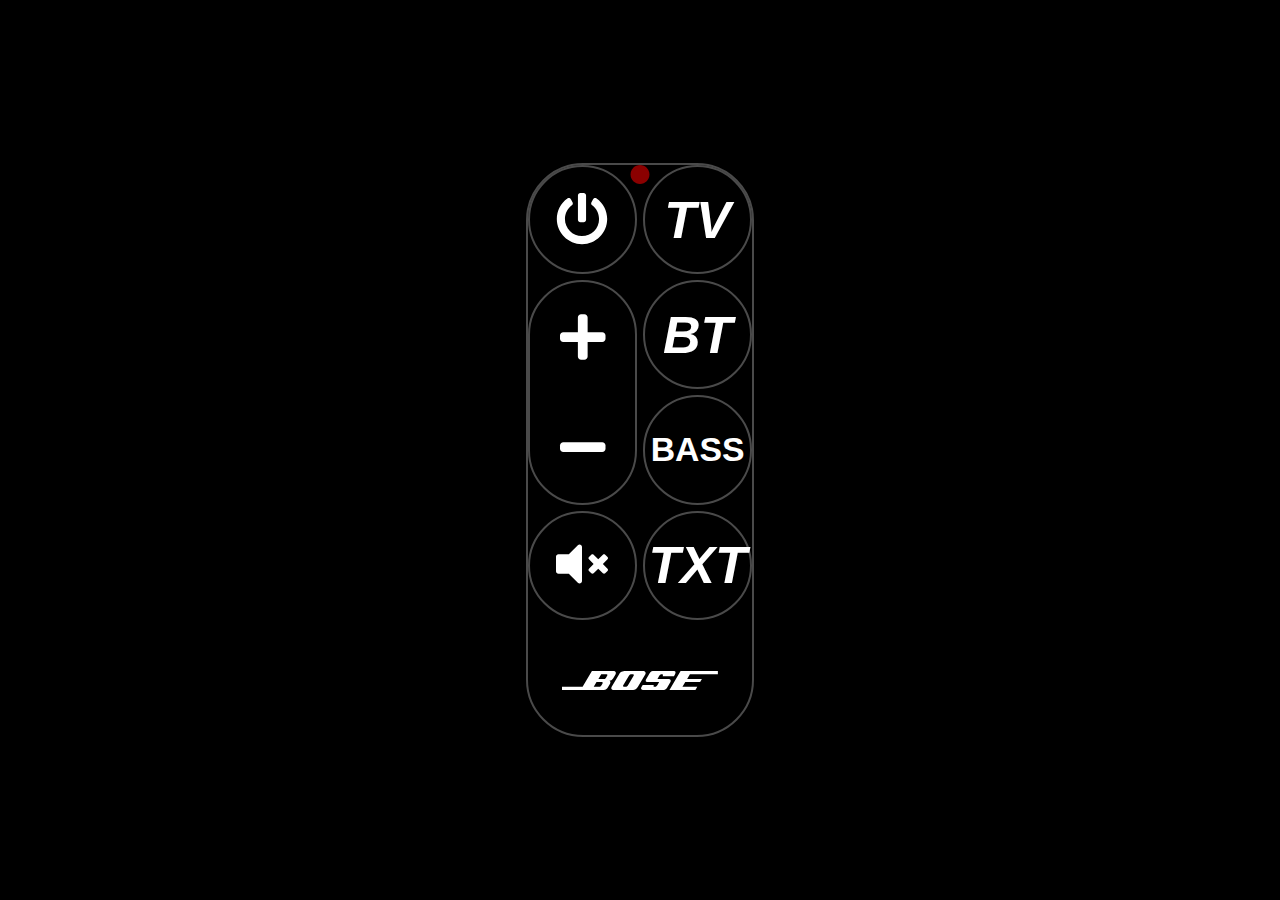
==== bose_tv_speaker.html @ 86d84da2 "Add Bose TV Speaker remote" ====
<!doctype html>
<html lang=en>
<head>
<meta charset=utf-8>
<meta name=viewport content="width=device-width, initial-scale=1, maximum-scale=1">
<meta name="mobile-web-app-capable" content="yes">
<title>Bose TV Speaker Remote</title>
<script defer src="fa/selection.min.js"></script>
<style>
html {
	height: 100%;
}
body {
	height: 100%;
	margin: 0;
	display: grid;
	place-items: center;
	line-height: 1;
	background-color: black;
	color: white;
	font-size: 52px;
}
device {
	height: calc(2.1em * 5 + 6px * (5 - 1));
	width: calc(2.1em * 2 + 6px * (2 - 1));
	display: grid;
	grid: repeat(5, 1fr) / repeat(2, 1fr);
	grid-gap: 6px;
	border: 2px solid rgb(74 74 74);
	border-radius: 1.1em;
}
#led {
	color: darkred;
}
device div {
	display: grid;
}
device div, device button {
	border: 2px solid rgb(74 74 74);
	border-radius: 16em;
}
device div > div {
	margin: -0.2em;
}
device span {
	display: grid;
	justify-content: center;
	align-items: center;
}
device span.led {
	grid-column: 1 / -1;
	justify-items: center;
}
device > :nth-child(-n+3) {
	grid-row: 1;
}
device > :nth-of-type(1) {
	grid-column: 1;
}
device > :nth-of-type(2) {
	grid-column: 2;
}
device > button {
	padding: 0px;
}
device button {
	font-size: unset;
	line-height: unset;
	font-weight: bold;
	background-color: unset;
	color: unset;
	touch-action: none;
}
device button:focus {
	outline: none;
}
device span.cols-2 {
	grid-column: span 2;
}
device div.rows-2 {
	grid-template-rows: repeat(2, 1fr);
	grid-row: span 2;
}
device div.rows-2 button {
	border: none;
}
device button .left-1 {
	transform: translateX(-0.1em);
}
device button .left-1.grow-4-x-4 {
	transform: scaleX(1.2);
	clip-path: inset(-0.14em);
}
device button[data-keycode=KEY_BASSBOOST] {
	font-size: 0.65em;
}
</style>
</head>
<body>
<device data-keymap="bose_tv_speaker-raw">
	<span class="led">
		<i id="led" class="fas fa-circle" data-fa-transform="shrink-10 up-14"></i>
	</span>

	<button data-keycode="KEY_SOUND"><i class="fas fa-power-off"></i></button>
	<button data-keycode="KEY_TV"><i class="">TV</i></button>

	<div class="rows-2">
		<button data-keycode="KEY_VOLUMEUP" data-delays="0.1,0.1,0.1,0.1"><i class="fas fa-plus"></i></button>
		<button data-keycode="KEY_VOLUMEDOWN" data-delays="0.1,0.1,0.1,0.1"><i class="fas fa-minus"></i></button>
	</div>

	<button data-keycode="KEY_BLUETOOTH"><i class="">BT</i></button>
	<button data-keycode="KEY_BASSBOOST">BASS</button>

	<button data-keycode="KEY_MUTE"><i class="fas fa-volume-mute"></i></button>
	<button data-keycode="KEY_TEXT"><i class="">TXT</i></button>

	<span class="cols-2"><img src="assets/bose-logo.svg" width=156 height=19></span>
</device>
<script type="text/javascript">
	let touchstart = (event) => {
		event.preventDefault();
		let button = event.target.closest('button');
		if (!button) return;
		console.log(event.type, button.dataset.keycode)
		let data = {
			"keymap": button.closest('device').dataset.keymap,
			"keycode": button.dataset.keycode,
		};
		if (button.dataset.hasOwnProperty('delays')) {
			data.delays = button.dataset.delays
		}
		let led = document.getElementById('led');
		led.style = "color:red";
		let query = Object.entries(data).map(([k, v]) => escape(k) + '=' + escape(v)).join('&');
		let xhr = new XMLHttpRequest();
		xhr.open("POST", "/cgi-bin/ir-ctl-send?" + query);
		xhr.addEventListener("load", () => {
			led.style = "";
			msg = xhr.status + " " + xhr.statusText + ":\n" + xhr.response;
			if (xhr.status >= 200 && xhr.status < 300) {
				if (xhr.response) {
					console.warn(msg);
					alert(msg);
				}
			} else {
				console.error(msg);
				alert(msg);
			}
		});
		xhr.addEventListener("error", () => {
			led.style = "";
			alert("Error trying to connect to server");
		});
		xhr.send();
	};
	let touchend = (event) => {
		let button = event.target.closest('button');
		if (!button) return;
		event.preventDefault();
		console.log(event.type, button.dataset.keycode)
	};
	let buttondown = (event) => {
		if (event.button == 0) touchstart(event)
	}
	let buttonup = (event) => {
		if (event.button == 0) touchend(event)
	}
	[...document.getElementsByTagName('device')].forEach(element => {
		element.addEventListener('touchstart', touchstart);
		element.addEventListener('mousedown', buttondown);
		element.addEventListener('touchend', touchend);
		element.addEventListener('mouseup', buttonup);
	});
</script>
</body>
</html>
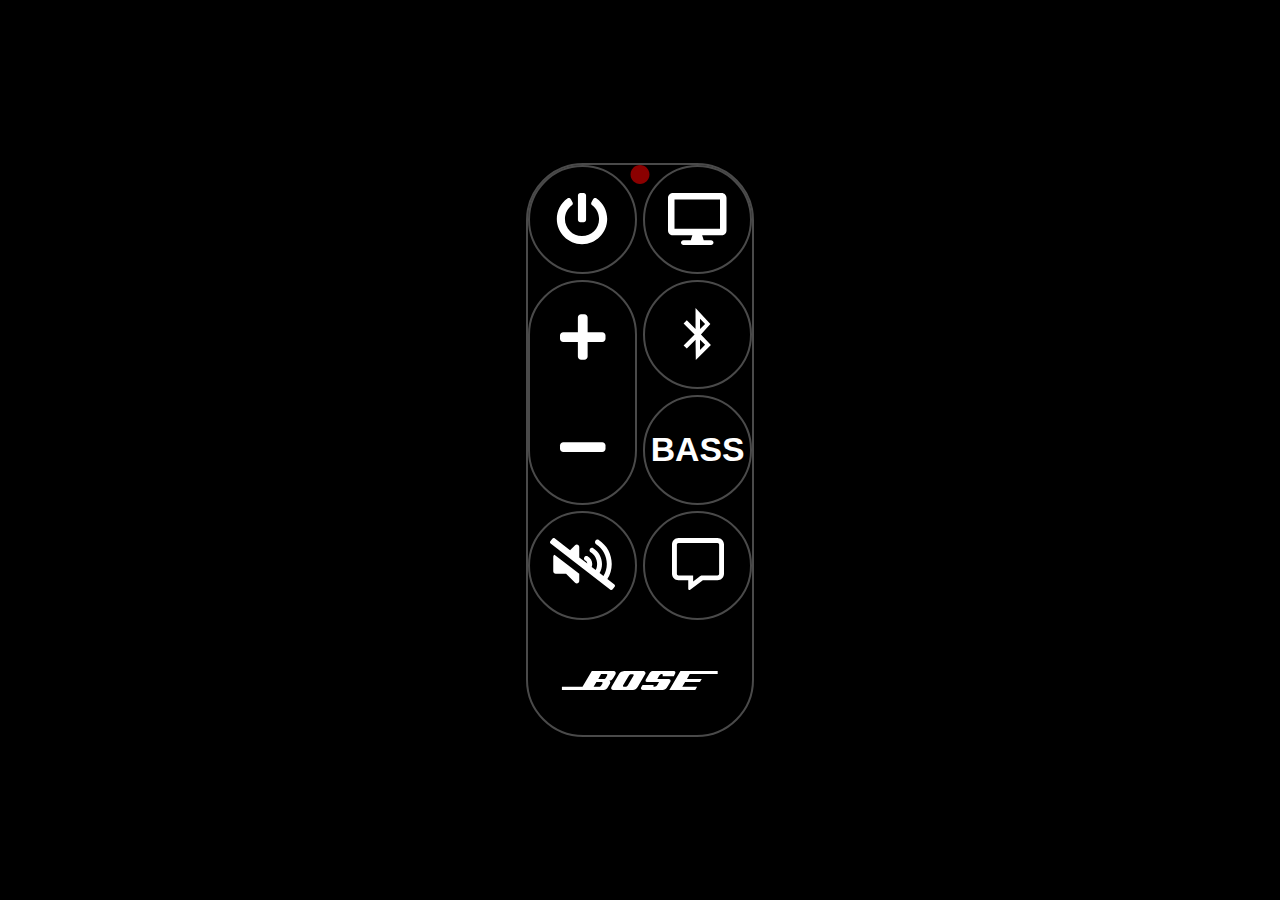
==== commit 3b36b406: "Add more SVG assets for Bose TV Speaker remote" ====
--- a/bose_tv_speaker.html
+++ b/bose_tv_speaker.html
@@ -4,7 +4,10 @@
 <meta charset=utf-8>
 <meta name=viewport content="width=device-width, initial-scale=1, maximum-scale=1">
 <meta name="mobile-web-app-capable" content="yes">
+<link rel="manifest" href="site.webmanifest">
+<link rel="icon" href="assets/icon-192.png" type="image/png" sizes="192x192">
 <title>Bose TV Speaker Remote</title>
+<script defer src="common.js"></script>
 <script defer src="fa/selection.min.js"></script>
 <style>
 html {
@@ -94,6 +97,9 @@
 device button[data-keycode=KEY_BASSBOOST] {
 	font-size: 0.65em;
 }
+device .fa-bose {
+	font-size: 0.364em;
+}
 </style>
 </head>
 <body>
@@ -103,20 +109,20 @@
 	</span>
 
 	<button data-keycode="KEY_SOUND"><i class="fas fa-power-off"></i></button>
-	<button data-keycode="KEY_TV"><i class="">TV</i></button>
+	<button data-keycode="KEY_TV"><i class="fas fa-desktop"></i></button>
 
 	<div class="rows-2">
 		<button data-keycode="KEY_VOLUMEUP" data-delays="0.1,0.1,0.1,0.1"><i class="fas fa-plus"></i></button>
 		<button data-keycode="KEY_VOLUMEDOWN" data-delays="0.1,0.1,0.1,0.1"><i class="fas fa-minus"></i></button>
 	</div>
 
-	<button data-keycode="KEY_BLUETOOTH"><i class="">BT</i></button>
+	<button data-keycode="KEY_BLUETOOTH"><i class="fas fa-bluetooth-b"></i></button>
 	<button data-keycode="KEY_BASSBOOST">BASS</button>
 
-	<button data-keycode="KEY_MUTE"><i class="fas fa-volume-mute"></i></button>
-	<button data-keycode="KEY_TEXT"><i class="">TXT</i></button>
+	<button data-keycode="KEY_MUTE"><i class="fas fa-volume-slash"></i></button>
+	<button data-keycode="KEY_TEXT"><i class="fas fa-comment-alt"></i></button>
 
-	<span class="cols-2"><img src="assets/bose-logo.svg" width=156 height=19></span>
+	<span class="cols-2"><i class="fas fa-bose"></i></span>
 </device>
 <script type="text/javascript">
 	let touchstart = (event) => {
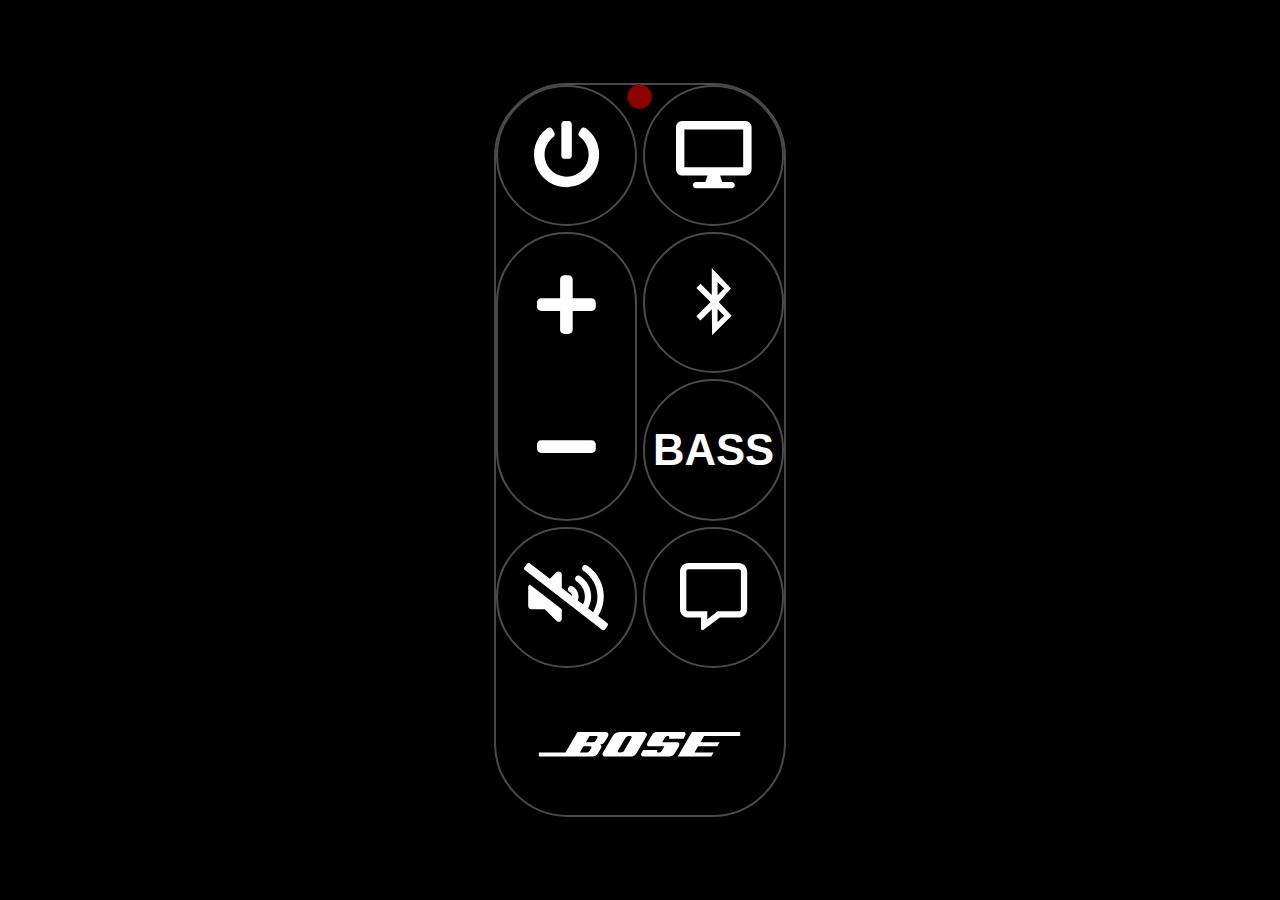
==== commit 420ab4d9: "Move common javascript and styles from html to dedicated files" ====
--- a/bose_tv_speaker.html
+++ b/bose_tv_speaker.html
@@ -6,49 +6,20 @@
 <meta name="mobile-web-app-capable" content="yes">
 <link rel="manifest" href="site.webmanifest">
 <link rel="icon" href="assets/icon-192.png" type="image/png" sizes="192x192">
+<link rel="stylesheet" href="common.css" />
 <title>Bose TV Speaker Remote</title>
 <script defer src="common.js"></script>
 <script defer src="fa/selection.min.js"></script>
 <style>
-html {
-	height: 100%;
-}
-body {
-	height: 100%;
-	margin: 0;
-	display: grid;
-	place-items: center;
-	line-height: 1;
-	background-color: black;
-	color: white;
-	font-size: 52px;
-}
 device {
+	font-size: calc((100vh - 40px) / 12.8);
 	height: calc(2.1em * 5 + 6px * (5 - 1));
 	width: calc(2.1em * 2 + 6px * (2 - 1));
-	display: grid;
 	grid: repeat(5, 1fr) / repeat(2, 1fr);
 	grid-gap: 6px;
-	border: 2px solid rgb(74 74 74);
-	border-radius: 1.1em;
-}
-#led {
-	color: darkred;
-}
-device div {
-	display: grid;
 }
 device div, device button {
-	border: 2px solid rgb(74 74 74);
 	border-radius: 16em;
-}
-device div > div {
-	margin: -0.2em;
-}
-device span {
-	display: grid;
-	justify-content: center;
-	align-items: center;
 }
 device span.led {
 	grid-column: 1 / -1;
@@ -66,17 +37,6 @@
 device > button {
 	padding: 0px;
 }
-device button {
-	font-size: unset;
-	line-height: unset;
-	font-weight: bold;
-	background-color: unset;
-	color: unset;
-	touch-action: none;
-}
-device button:focus {
-	outline: none;
-}
 device span.cols-2 {
 	grid-column: span 2;
 }
@@ -86,13 +46,6 @@
 }
 device div.rows-2 button {
 	border: none;
-}
-device button .left-1 {
-	transform: translateX(-0.1em);
-}
-device button .left-1.grow-4-x-4 {
-	transform: scaleX(1.2);
-	clip-path: inset(-0.14em);
 }
 device button[data-keycode=KEY_BASSBOOST] {
 	font-size: 0.65em;
@@ -124,61 +77,5 @@
 
 	<span class="cols-2"><i class="fas fa-bose"></i></span>
 </device>
-<script type="text/javascript">
-	let touchstart = (event) => {
-		event.preventDefault();
-		let button = event.target.closest('button');
-		if (!button) return;
-		console.log(event.type, button.dataset.keycode)
-		let data = {
-			"keymap": button.closest('device').dataset.keymap,
-			"keycode": button.dataset.keycode,
-		};
-		if (button.dataset.hasOwnProperty('delays')) {
-			data.delays = button.dataset.delays
-		}
-		let led = document.getElementById('led');
-		led.style = "color:red";
-		let query = Object.entries(data).map(([k, v]) => escape(k) + '=' + escape(v)).join('&');
-		let xhr = new XMLHttpRequest();
-		xhr.open("POST", "/cgi-bin/ir-ctl-send?" + query);
-		xhr.addEventListener("load", () => {
-			led.style = "";
-			msg = xhr.status + " " + xhr.statusText + ":\n" + xhr.response;
-			if (xhr.status >= 200 && xhr.status < 300) {
-				if (xhr.response) {
-					console.warn(msg);
-					alert(msg);
-				}
-			} else {
-				console.error(msg);
-				alert(msg);
-			}
-		});
-		xhr.addEventListener("error", () => {
-			led.style = "";
-			alert("Error trying to connect to server");
-		});
-		xhr.send();
-	};
-	let touchend = (event) => {
-		let button = event.target.closest('button');
-		if (!button) return;
-		event.preventDefault();
-		console.log(event.type, button.dataset.keycode)
-	};
-	let buttondown = (event) => {
-		if (event.button == 0) touchstart(event)
-	}
-	let buttonup = (event) => {
-		if (event.button == 0) touchend(event)
-	}
-	[...document.getElementsByTagName('device')].forEach(element => {
-		element.addEventListener('touchstart', touchstart);
-		element.addEventListener('mousedown', buttondown);
-		element.addEventListener('touchend', touchend);
-		element.addEventListener('mouseup', buttonup);
-	});
-</script>
 </body>
 </html>
--- a/common.css
+++ b/common.css
@@ -0,0 +1,48 @@
+:root {
+	height: 100%;
+	background-color: black;
+	color: white;
+}
+body {
+  height: 100%;
+	margin: 0;
+	display: grid;
+	place-items: center;
+	line-height: 1;
+}
+a {
+	color: inherit;
+}
+#led {
+	color: darkred;
+}
+device {
+	display: grid;
+	border: 2px solid rgb(74 74 74);
+	border-radius: 1.1em;
+}
+device div {
+	display: grid;
+}
+device div, device button {
+	border: 2px solid rgb(74 74 74);
+}
+device div > div {
+	margin: -0.2em;
+}
+device span {
+	display: grid;
+	justify-content: center;
+	align-items: center;
+}
+device button {
+	font-size: unset;
+	line-height: unset;
+	font-weight: bold;
+	background-color: unset;
+	color: unset;
+	touch-action: none;
+}
+device button:focus:not(:focus-visible) {
+	outline: none;
+}
